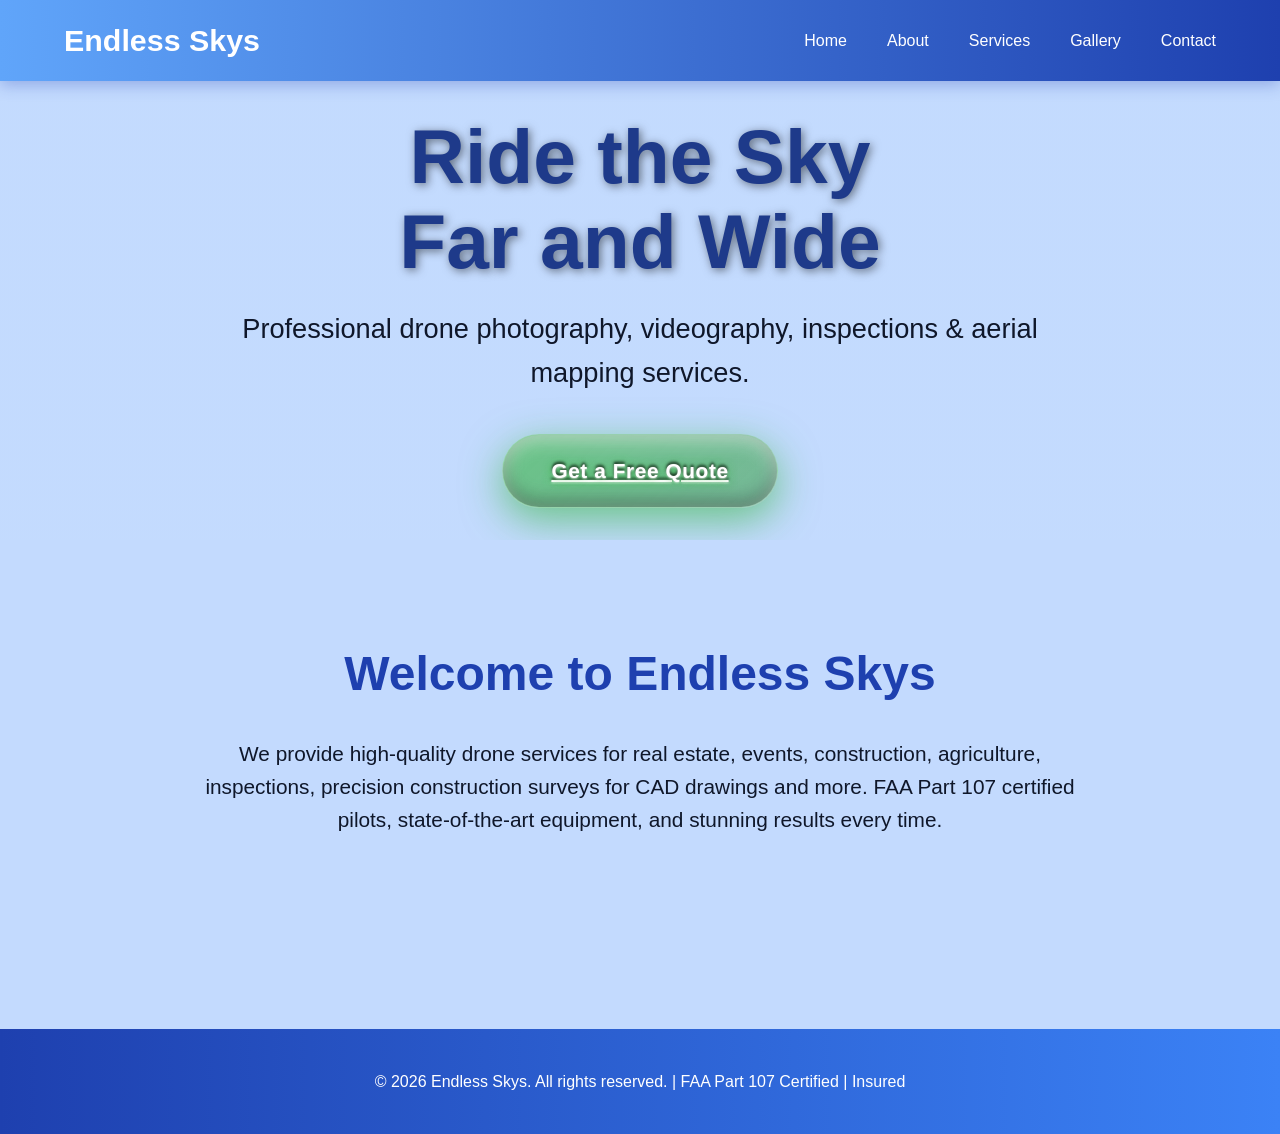
==== index.html @ 069f16f9 "Add files via upload" ====
<!DOCTYPE html>
<html lang="en">
<head>
  <meta charset="UTF-8" />
  <meta name="viewport" content="width=device-width, initial-scale=1.0"/>
  <title>Endless Skys - Professional Drone Services</title>
  <link rel="stylesheet" href="style.css"/>
</head>
<body>

  <header>
    <nav>
      <div class="logo">Endless Skys</div>
      <ul class="nav-links">
        <li><a href="index.html">Home</a></li>
        <li><a href="about.html">About</a></li>
        <li><a href="services.html">Services</a></li>
        <li><a href="gallery.html">Gallery</a></li>
        <li><a href="contact.html">Contact</a></li>
      </ul>
    </nav>
  </header>

  <section class="hero">
    <video class="hero-video" autoplay muted loop playsinline>
      <source src="Mini4.mp4" type="video/mp4">
      <!-- Fallback static image if video fails to load -->
      <img src="sky-hero.jpg" alt="Aerial drone view background">
    </video>

    <div class="hero-content">
      <h1>Ride the Sky<br>Far and Wide</h1>
      <p>Professional drone photography, videography, inspections & aerial mapping services.</p>
      <a href="contact.html" class="btn">Get a Free Quote</a>
    </div>
  </section>

  <section id="intro">
    <h2>Welcome to Endless Skys</h2>
    <p>We provide high-quality drone services for real estate, events, construction, agriculture, inspections, precision construction surveys for CAD drawings and more. FAA Part 107 certified pilots, state-of-the-art equipment, and stunning results every time.</p>
  </section>

  <!-- Future sections: e.g., services teaser, testimonials -->

  <footer>
    <p>&copy; 2026 Endless Skys. All rights reserved. | FAA Part 107 Certified | Insured</p>
  </footer>

  <script>
 // List of your backgrounds (update paths as needed)
  const backgrounds = [
    { type: 'video', src: 'assets/backgrounds/Mini4.mp4' },
    { type: 'video', src: 'assets/backgrounds/Matrice4TD.mp4' },
    { type: 'image', src: 'assets/backgrounds/sky-hero.jpg' },
    { type: 'image', src: 'assets/backgrounds/aerial-farm.jpg' },
    { type: 'image', src: 'assets/backgrounds/blue-sky-drone.jpg' },
    { type: 'video', src: 'assets/backgrounds/Drone-over-fields.mp4' },
    { type: 'video', src: 'assets/backgrounds/Forest Drone Hover.mp4' },
    { type: 'video', src: 'assets/backgrounds/mountian-aerial-loop.mp4' },
    { type: 'video', src: 'assets/backgrounds/ocean-drone-pan.mp4' },
    { type: 'video', src: 'assets/backgrounds/sunset-drone-flyover.mp4' },
    { type: 'video', src: 'assets/backgrounds/waterfall flight.mp4' },
    { type: 'video', src: 'assets/backgrounds/motorcycle-chase.mp4' },
     // Add 7–10 more here (mix of .mp4 and .jpg)
  ];


  // Avoid repeating the previous page's background
  let lastUsed = localStorage.getItem('lastBackground') || '';
  let available = backgrounds.filter(b => b.src !== lastUsed);
  if (available.length === 0) available = backgrounds;

  const chosen = available[Math.floor(Math.random() * available.length)];
  localStorage.setItem('lastBackground', chosen.src);

  // Apply when page is ready
  document.addEventListener('DOMContentLoaded', () => {
    const hero = document.querySelector('.hero');
    if (!hero) return;

    if (chosen.type === 'video') {
      const videoHTML = `
        <video class="hero-video" autoplay muted loop playsinline>
          <source src="${chosen.src}" type="video/mp4">
          <img src="assets/backgrounds/sky-hero.jpg" alt="Fallback aerial view">
        </video>
      `;
      hero.insertAdjacentHTML('afterbegin', videoHTML);
    } else {
      hero.style.background = `linear-gradient(rgba(195, 218, 254, 0.55), rgba(195, 218, 254, 0.55)), url('${chosen.src}') center/cover no-repeat fixed`;
    }
  });
</script>
</body>
</html>
---- style.css ----
/* style.css - Endless Skys Drone Services Theme */

/* Reset and base */
* {
  margin: 0;
  padding: 0;
  box-sizing: border-box;
}

body {
  font-family: 'Segoe UI', Tahoma, Geneva, Verdana, sans-serif;
  background-color: #c3dafe;
  color: #0f172a;
  line-height: 1.6;
  padding-top: 90px;
}

/* Header */
header {
  background: linear-gradient(to right, #60a5fa, #1e40af);
  position: fixed;
  width: 100%;
  top: 0;
  z-index: 1000;
  padding: 1rem 5%;
  box-shadow: 0 4px 15px rgba(30, 64, 175, 0.3);
}

nav {
  display: flex;
  justify-content: space-between;
  align-items: center;
  max-width: 1400px;
  margin: 0 auto;
}

.logo {
  font-size: 1.9rem;
  font-weight: bold;
  color: white;
}

.nav-links {
  list-style: none;
  display: flex;
  gap: 2.5rem;
}

.nav-links a {
  color: white;
  text-decoration: none;
  font-weight: 500;
  transition: color 0.3s;
}

.nav-links a:hover {
  color: #bfdbfe;
}

/* Hero section – reduced height to show form on load */
.hero {
  position: relative;
  height: 50vh;                 /* ← Reduced to 50vh so form is visible near top */
  min-height: 400px;
  overflow: hidden;
  display: flex;
  align-items: center;
  justify-content: center;
  text-align: center;
  padding: 0 5%;
}

/* Video background (stationary) */
.hero-video {
  position: fixed;
  top: 0;
  left: 0;
  width: 100vw;
  height: 100vh;
  object-fit: cover;
  z-index: -2;
  pointer-events: none;
}

/* Overlay */
.hero::before {
  content: "";
  position: absolute;
  top: 0;
  left: 0;
  width: 100%;
  height: 100%;
  background: rgba(195, 218, 254, 0.55);
  z-index: -1;
}

.hero-content {
  position: relative;
  z-index: 1;
  max-width: 900px;
  padding-bottom: 0.5rem;      /* Tight spacing under header text */
}

.hero h1 {
  font-size: 4.8rem;
  margin-bottom: 1.5rem;
  color: #1e3a8a;
  line-height: 1.1;
  text-shadow: 2px 2px 10px rgba(0,0,0,0.5);
}

.hero p {
  font-size: 1.7rem;
  margin-bottom: 2.5rem;
  max-width: 800px;
  margin-left: auto;
  margin-right: auto;
}

/* Button */
.btn {
  display: inline-block;
  background: linear-gradient(135deg, rgba(31, 176, 36, 0.55), rgba(25, 140, 29, 0.45));
  color: white;
  padding: 1.2rem 3rem;
  border-radius: 50px;
  font-weight: bold;
  font-size: 1.3rem;
  backdrop-filter: blur(16px);
  -webkit-backdrop-filter: blur(16px);
  border: 1px solid rgba(255, 255, 255, 0.28);
  box-shadow: 0 12px 40px rgba(31, 176, 36, 0.55),
              inset 0 6px 18px rgba(255, 255, 255, 0.50),
              inset 0 -6px 18px rgba(0, 0, 0, 0.38);
  transition: all 0.3s ease;
  text-shadow: 0 1px 2px rgba(255, 255, 255, 0.65),
               0 -2px 3px rgba(0, 0, 0, 0.85),
               0 0 10px rgba(31, 176, 36, 0.75);
  letter-spacing: 0.6px;
  cursor: pointer;
}

.btn:hover {
  transform: translateY(-5px);
  box-shadow: 0 20px 60px rgba(31, 176, 36, 0.75),
              inset 0 8px 22px rgba(255, 255, 255, 0.60),
              inset 0 -8px 22px rgba(0, 0, 0, 0.45);
  background: linear-gradient(135deg, rgba(31, 176, 36, 0.65), rgba(25, 140, 29, 0.55));
}

.btn:active {
  transform: translateY(2px);
  box-shadow: 0 6px 20px rgba(31, 176, 36, 0.45),
              inset 0 8px 28px rgba(0, 0, 0, 0.55),
              inset 0 -4px 14px rgba(255, 255, 255, 0.35);
}

/* Intro section */
#intro {
  padding: 6rem 5% 8rem;
  text-align: center;
  max-width: 1200px;
  margin: 0 auto;
}

#intro h2 {
  font-size: 3rem;
  margin-bottom: 1.5rem;
  color: #1e40af;
}

#intro p {
  font-size: 1.3rem;
  max-width: 900px;
  margin: 0 auto;
}

/* Footer */
footer {
  background: linear-gradient(to right, #1e40af, #3b82f6);
  text-align: center;
  padding: 2.5rem 5%;
  color: white;
  margin-top: 4rem;
}

/* Contact page specific */
.contact-section {
  padding: 1rem 5% 6rem; /* Reduced top padding – form closer to header */
  max-width: 900px;
  margin: 0 auto;
  text-align: center;
}

/* Mobile fallback & adjustments */
@media (max-width: 768px) {
  nav {
    flex-direction: column;
    gap: 1rem;
  }
  .nav-links {
    flex-direction: column;
    gap: 1rem;
    background: rgba(30, 64, 175, 0.9);
    padding: 1rem;
    width: 100%;
  }
  .hero h1 {
    font-size: 3.5rem;
  }
  .hero p {
    font-size: 1.4rem;
  }
  .hero-video {
    display: none;
  }
  .hero {
    height: 45vh;                /* Shorter on mobile for form visibility */
    min-height: 350px;
    background: linear-gradient(rgba(195, 218, 254, 0.55), rgba(195, 218, 254, 0.55)),
                url('assets/backgrounds/sky-hero.jpg') center/cover no-repeat fixed;
  }
  .hero-content {
    padding-bottom: 0.5rem;
  }
  .contact-section {
    padding: 0.5rem 5% 6rem;    /* Almost no top gap on phones */
  }
}
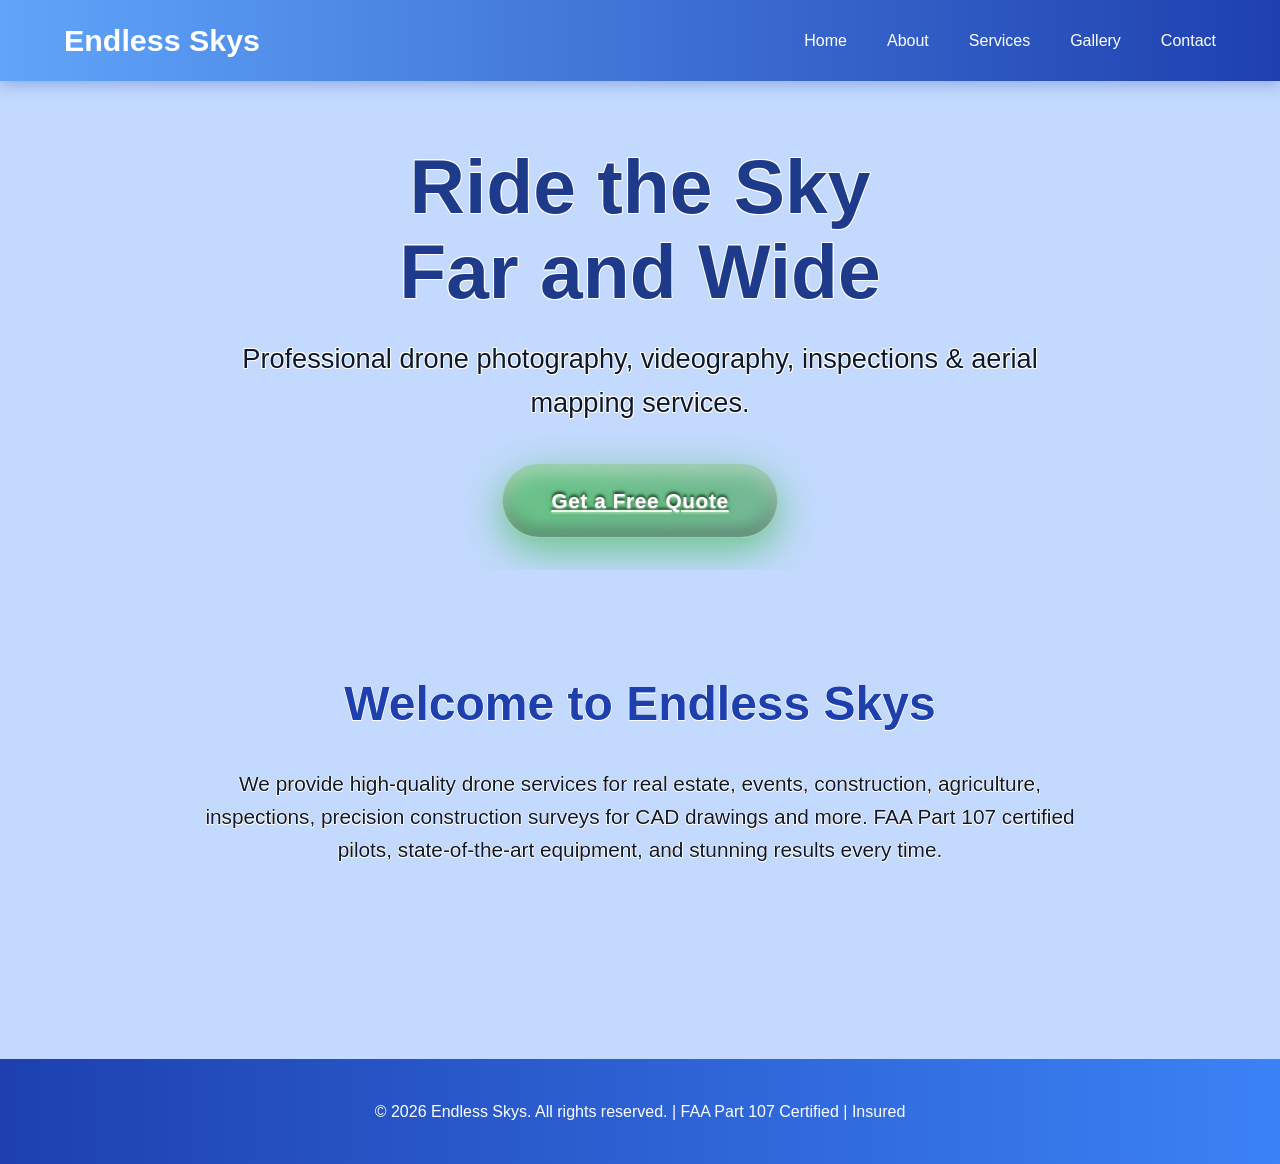
==== commit ff0c04c7: "Cleaned up nesting + pushed latest site updates including gallery.html and assets" ====
--- a/index.html
+++ b/index.html
@@ -46,23 +46,21 @@
     <p>&copy; 2026 Endless Skys. All rights reserved. | FAA Part 107 Certified | Insured</p>
   </footer>
 
-  <script>
- // List of your backgrounds (update paths as needed)
-  const backgrounds = [
-    { type: 'video', src: 'assets/backgrounds/Mini4.mp4' },
-    { type: 'video', src: 'assets/backgrounds/Matrice4TD.mp4' },
-    { type: 'image', src: 'assets/backgrounds/sky-hero.jpg' },
-    { type: 'image', src: 'assets/backgrounds/aerial-farm.jpg' },
-    { type: 'image', src: 'assets/backgrounds/blue-sky-drone.jpg' },
-    { type: 'video', src: 'assets/backgrounds/Drone-over-fields.mp4' },
-    { type: 'video', src: 'assets/backgrounds/Forest Drone Hover.mp4' },
-    { type: 'video', src: 'assets/backgrounds/mountian-aerial-loop.mp4' },
-    { type: 'video', src: 'assets/backgrounds/ocean-drone-pan.mp4' },
-    { type: 'video', src: 'assets/backgrounds/sunset-drone-flyover.mp4' },
-    { type: 'video', src: 'assets/backgrounds/waterfall flight.mp4' },
-    { type: 'video', src: 'assets/backgrounds/motorcycle-chase.mp4' },
-     // Add 7–10 more here (mix of .mp4 and .jpg)
-  ];
+    <script>
+    const backgrounds = [
+      { type: 'video', src: 'assets/backgrounds/Mini4.mp4' },
+      { type: 'video', src: 'assets/backgrounds/Matrice4TD.mp4' },
+      { type: 'image', src: 'assets/backgrounds/sky-hero.jpg' },
+      { type: 'image', src: 'assets/backgrounds/aerial-farm.jpg' },
+      { type: 'image', src: 'assets/backgrounds/blue-sky-drone.jpg' },
+      { type: 'video', src: 'assets/backgrounds/Drone-over-fields.mp4' },
+      { type: 'video', src: 'assets/backgrounds/forest-drone-hover.mp4' },
+      { type: 'video', src: 'assets/backgrounds/mountian-aerial-loop.mp4' },
+      { type: 'video', src: 'assets/backgrounds/ocean-drone-pan.mp4' },
+      { type: 'video', src: 'assets/backgrounds/sunset-drone-flyover.mp4' },
+      { type: 'video', src: 'assets/backgrounds/waterfall-flight.mp4' },
+      { type: 'video', src: 'assets/backgrounds/motorcycle-chase.mp4' },
+    ];
 
 
   // Avoid repeating the previous page's background
--- a/style.css
+++ b/style.css
@@ -1,4 +1,24 @@
 /* style.css - Endless Skys Drone Services Theme */
+
+/* Global solid white 0.5px outline on ALL text in body for readability */
+body, 
+body * {
+  text-shadow: 
+    -0.5px -0.5px 0 #fff,  
+     0.5px -0.5px 0 #fff,
+    -0.5px  0.5px 0 #fff,
+     0.5px  0.5px 0 #fff,
+    -0.5px  0   0 #fff,
+     0.5px  0   0 #fff,
+     0   -0.5px 0 #fff,
+     0    0.5px 0 #fff;
+}
+
+/* Remove outline from header and footer text only */
+header, header *,
+footer, footer * {
+  text-shadow: none;
+}
 
 /* Reset and base */
 * {
@@ -12,7 +32,7 @@
   background-color: #c3dafe;
   color: #0f172a;
   line-height: 1.6;
-  padding-top: 90px;
+  padding-top: 120px;
 }
 
 /* Header */
@@ -57,10 +77,10 @@
   color: #bfdbfe;
 }
 
-/* Hero section – reduced height to show form on load */
+/* Hero section – reduced height */
 .hero {
   position: relative;
-  height: 50vh;                 /* ← Reduced to 50vh so form is visible near top */
+  height: 50vh;
   min-height: 400px;
   overflow: hidden;
   display: flex;
@@ -98,7 +118,7 @@
   position: relative;
   z-index: 1;
   max-width: 900px;
-  padding-bottom: 0.5rem;      /* Tight spacing under header text */
+  padding-bottom: 0.5rem;
 }
 
 .hero h1 {
@@ -106,7 +126,16 @@
   margin-bottom: 1.5rem;
   color: #1e3a8a;
   line-height: 1.1;
-  text-shadow: 2px 2px 10px rgba(0,0,0,0.5);
+  /* Slightly thicker 0.8px white solid outline for main heading */
+  text-shadow: 
+    -0.8px -0.8px 0 #fff,  
+     0.8px -0.8px 0 #fff,
+    -0.8px  0.8px 0 #fff,
+     0.8px  0.8px 0 #fff,
+    -0.8px  0   0 #fff,
+     0.8px  0   0 #fff,
+     0   -0.8px 0 #fff,
+     0    0.8px 0 #fff;
 }
 
 .hero p {
@@ -115,6 +144,16 @@
   max-width: 800px;
   margin-left: auto;
   margin-right: auto;
+  /* 0.8px white solid outline for paragraph text in hero */
+  text-shadow: 
+    -0.8px -0.8px 0 #fff,  
+     0.8px -0.8px 0 #fff,
+    -0.8px  0.8px 0 #fff,
+     0.8px  0.8px 0 #fff,
+    -0.8px  0   0 #fff,
+     0.8px  0   0 #fff,
+     0   -0.8px 0 #fff,
+     0    0.8px 0 #fff;
 }
 
 /* Button */
@@ -186,10 +225,20 @@
 
 /* Contact page specific */
 .contact-section {
-  padding: 1rem 5% 6rem; /* Reduced top padding – form closer to header */
+  padding: 1rem 5% 6rem;
   max-width: 900px;
   margin: 0 auto;
   text-align: center;
+}
+
+/* Gallery page – extra clearance so top row is below header */
+.gallery {
+  padding: 120px 5% 6rem;
+  max-width: 1400px;
+  margin: 0 auto;
+  display: grid;
+  grid-template-columns: repeat(auto-fit, minmax(320px, 1fr));
+  gap: 1.5rem;
 }
 
 /* Mobile fallback & adjustments */
@@ -215,7 +264,7 @@
     display: none;
   }
   .hero {
-    height: 45vh;                /* Shorter on mobile for form visibility */
+    height: 45vh;
     min-height: 350px;
     background: linear-gradient(rgba(195, 218, 254, 0.55), rgba(195, 218, 254, 0.55)),
                 url('assets/backgrounds/sky-hero.jpg') center/cover no-repeat fixed;
@@ -224,6 +273,9 @@
     padding-bottom: 0.5rem;
   }
   .contact-section {
-    padding: 0.5rem 5% 6rem;    /* Almost no top gap on phones */
+    padding: 0.5rem 5% 6rem;
+  }
+  .gallery {
+    padding-top: 100px;
   }
 }
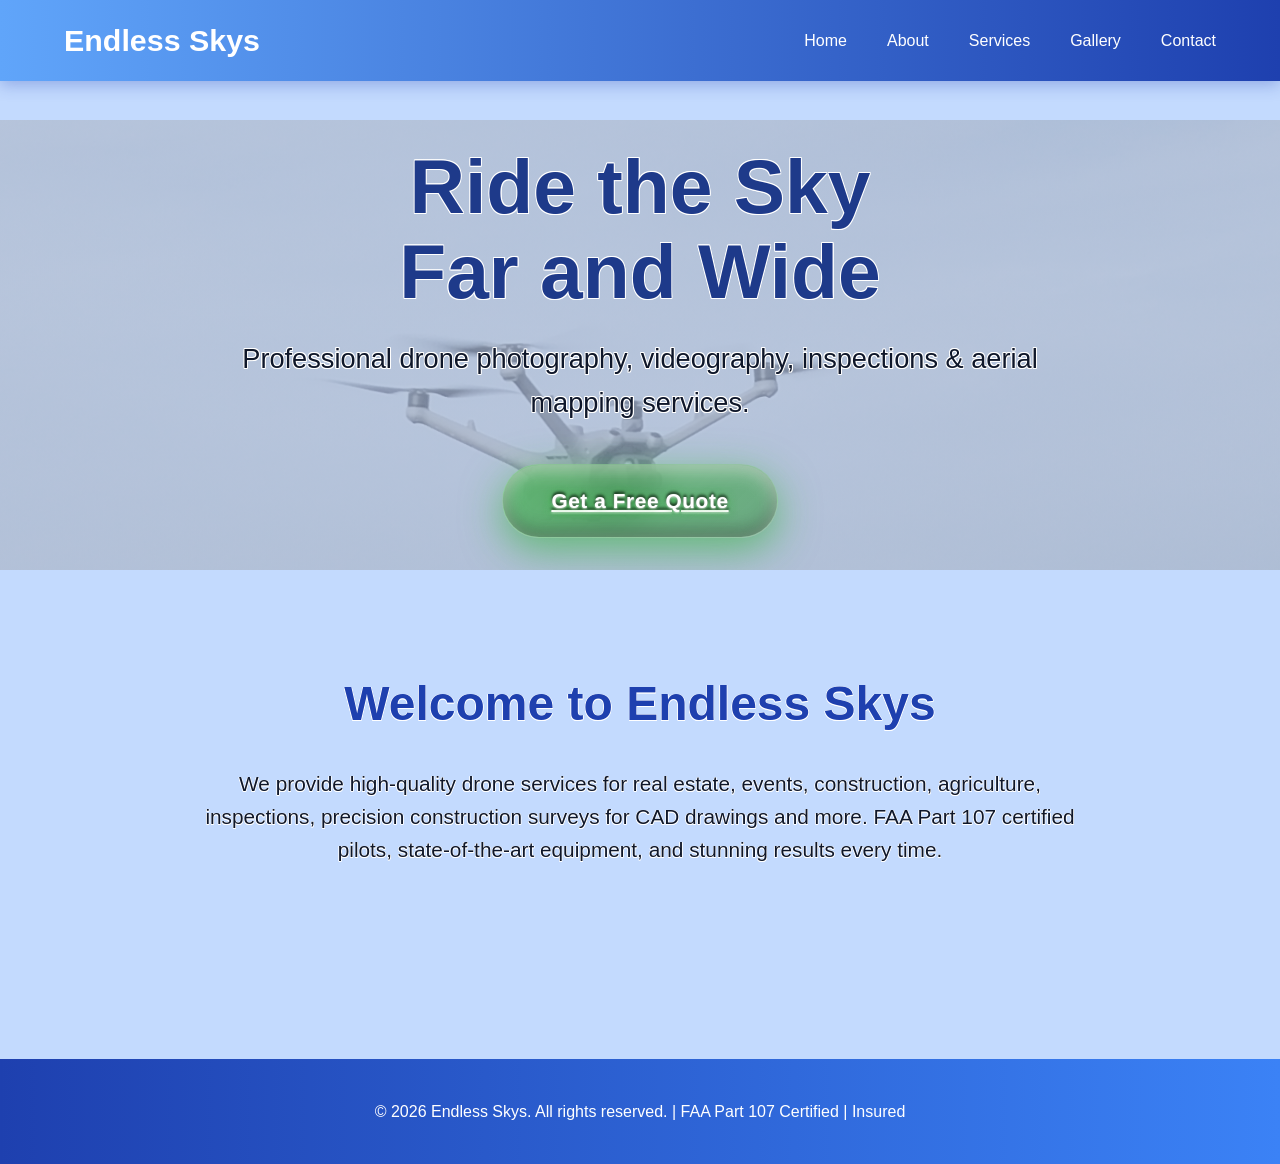
==== commit f98b2700: "Finalized mobile hamburger menu across all pages + moved background logic to script.js + CSS refinem" ====
--- a/index.html
+++ b/index.html
@@ -1,93 +1,55 @@
 <!DOCTYPE html>
 <html lang="en">
 <head>
-  <meta charset="UTF-8" />
-  <meta name="viewport" content="width=device-width, initial-scale=1.0"/>
-  <title>Endless Skys - Professional Drone Services</title>
-  <link rel="stylesheet" href="style.css"/>
+<meta charset="UTF-8" />
+<meta name="viewport" content="width=device-width, initial-scale=1.0"/>
+<title>Endless Skys - Professional Drone Services</title>
+<link rel="stylesheet" href="style.css"/>
 </head>
 <body>
+<header>
+<nav>
+<div class="logo">Endless Skys</div>
 
-  <header>
-    <nav>
-      <div class="logo">Endless Skys</div>
-      <ul class="nav-links">
-        <li><a href="index.html">Home</a></li>
-        <li><a href="about.html">About</a></li>
-        <li><a href="services.html">Services</a></li>
-        <li><a href="gallery.html">Gallery</a></li>
-        <li><a href="contact.html">Contact</a></li>
-      </ul>
-    </nav>
-  </header>
+<!-- Hamburger menu icon (only visible on mobile) -->
+<div class="hamburger">
+  <span></span>
+  <span></span>
+  <span></span>
+</div>
 
-  <section class="hero">
-    <video class="hero-video" autoplay muted loop playsinline>
-      <source src="Mini4.mp4" type="video/mp4">
-      <!-- Fallback static image if video fails to load -->
-      <img src="sky-hero.jpg" alt="Aerial drone view background">
-    </video>
+<ul class="nav-links">
+<li><a href="index.html">Home</a></li>
+<li><a href="about.html">About</a></li>
+<li><a href="services.html">Services</a></li>
+<li><a href="gallery.html">Gallery</a></li>
+<li><a href="contact.html">Contact</a></li>
+</ul>
+</nav>
+</header>
 
-    <div class="hero-content">
-      <h1>Ride the Sky<br>Far and Wide</h1>
-      <p>Professional drone photography, videography, inspections & aerial mapping services.</p>
-      <a href="contact.html" class="btn">Get a Free Quote</a>
-    </div>
-  </section>
+<section class="hero">
+<!-- Background handled by script.js -->
+<div class="hero-content">
+<h1>Ride the Sky<br>Far and Wide</h1>
+<p>Professional drone photography, videography, inspections & aerial mapping services.</p>
+<a href="contact.html" class="btn">Get a Free Quote</a>
+</div>
+</section>
 
-  <section id="intro">
-    <h2>Welcome to Endless Skys</h2>
-    <p>We provide high-quality drone services for real estate, events, construction, agriculture, inspections, precision construction surveys for CAD drawings and more. FAA Part 107 certified pilots, state-of-the-art equipment, and stunning results every time.</p>
-  </section>
+<section id="intro">
+<h2>Welcome to Endless Skys</h2>
+<p>We provide high-quality drone services for real estate, events, construction, agriculture, inspections, precision construction surveys for CAD drawings and more. FAA Part 107 certified pilots, state-of-the-art equipment, and stunning results every time.</p>
+</section>
 
-  <!-- Future sections: e.g., services teaser, testimonials -->
+<!-- Future sections: e.g., services teaser, testimonials -->
 
-  <footer>
-    <p>&copy; 2026 Endless Skys. All rights reserved. | FAA Part 107 Certified | Insured</p>
-  </footer>
+<footer>
+<p>&copy; 2026 Endless Skys. All rights reserved. | FAA Part 107 Certified | Insured</p>
+</footer>
 
-    <script>
-    const backgrounds = [
-      { type: 'video', src: 'assets/backgrounds/Mini4.mp4' },
-      { type: 'video', src: 'assets/backgrounds/Matrice4TD.mp4' },
-      { type: 'image', src: 'assets/backgrounds/sky-hero.jpg' },
-      { type: 'image', src: 'assets/backgrounds/aerial-farm.jpg' },
-      { type: 'image', src: 'assets/backgrounds/blue-sky-drone.jpg' },
-      { type: 'video', src: 'assets/backgrounds/Drone-over-fields.mp4' },
-      { type: 'video', src: 'assets/backgrounds/forest-drone-hover.mp4' },
-      { type: 'video', src: 'assets/backgrounds/mountian-aerial-loop.mp4' },
-      { type: 'video', src: 'assets/backgrounds/ocean-drone-pan.mp4' },
-      { type: 'video', src: 'assets/backgrounds/sunset-drone-flyover.mp4' },
-      { type: 'video', src: 'assets/backgrounds/waterfall-flight.mp4' },
-      { type: 'video', src: 'assets/backgrounds/motorcycle-chase.mp4' },
-    ];
+<!-- Shared script.js (handles backgrounds + hamburger menu) -->
+<script src="script.js"></script>
 
-
-  // Avoid repeating the previous page's background
-  let lastUsed = localStorage.getItem('lastBackground') || '';
-  let available = backgrounds.filter(b => b.src !== lastUsed);
-  if (available.length === 0) available = backgrounds;
-
-  const chosen = available[Math.floor(Math.random() * available.length)];
-  localStorage.setItem('lastBackground', chosen.src);
-
-  // Apply when page is ready
-  document.addEventListener('DOMContentLoaded', () => {
-    const hero = document.querySelector('.hero');
-    if (!hero) return;
-
-    if (chosen.type === 'video') {
-      const videoHTML = `
-        <video class="hero-video" autoplay muted loop playsinline>
-          <source src="${chosen.src}" type="video/mp4">
-          <img src="assets/backgrounds/sky-hero.jpg" alt="Fallback aerial view">
-        </video>
-      `;
-      hero.insertAdjacentHTML('afterbegin', videoHTML);
-    } else {
-      hero.style.background = `linear-gradient(rgba(195, 218, 254, 0.55), rgba(195, 218, 254, 0.55)), url('${chosen.src}') center/cover no-repeat fixed`;
-    }
-  });
-</script>
 </body>
 </html>
--- a/style.css
+++ b/style.css
@@ -1,8 +1,22 @@
 /* style.css - Endless Skys Drone Services Theme */
 
-/* Global solid white 0.5px outline on ALL text in body for readability */
-body, 
-body * {
+/* Reset and base */
+* {
+  margin: 0;
+  padding: 0;
+  box-sizing: border-box;
+}
+
+body {
+  font-family: 'Segoe UI', Tahoma, Geneva, Verdana, sans-serif;
+  background-color: #c3dafe;
+  color: #0f172a;
+  line-height: 1.6;
+  padding-top: 120px;
+}
+
+/* Global solid white outline on all body text (except header & footer) */
+body, body * {
   text-shadow: 
     -0.5px -0.5px 0 #fff,  
      0.5px -0.5px 0 #fff,
@@ -14,25 +28,10 @@
      0    0.5px 0 #fff;
 }
 
-/* Remove outline from header and footer text only */
+/* Remove outline from header and footer text */
 header, header *,
 footer, footer * {
   text-shadow: none;
-}
-
-/* Reset and base */
-* {
-  margin: 0;
-  padding: 0;
-  box-sizing: border-box;
-}
-
-body {
-  font-family: 'Segoe UI', Tahoma, Geneva, Verdana, sans-serif;
-  background-color: #c3dafe;
-  color: #0f172a;
-  line-height: 1.6;
-  padding-top: 120px;
 }
 
 /* Header */
@@ -60,6 +59,36 @@
   color: white;
 }
 
+/* Hamburger menu button (hidden on desktop, shown on mobile) */
+.hamburger {
+  display: none;
+  flex-direction: column;
+  justify-content: space-around;
+  width: 30px;
+  height: 25px;
+  cursor: pointer;
+}
+
+.hamburger span {
+  width: 100%;
+  height: 3px;
+  background: white;
+  border-radius: 10px;
+  transition: all 0.3s;
+}
+
+/* Hamburger to X animation when menu is open */
+.hamburger.active span:nth-child(1) {
+  transform: rotate(45deg) translate(5px, 5px);
+}
+.hamburger.active span:nth-child(2) {
+  opacity: 0;
+}
+.hamburger.active span:nth-child(3) {
+  transform: rotate(-45deg) translate(7px, -6px);
+}
+
+/* Nav links */
 .nav-links {
   list-style: none;
   display: flex;
@@ -77,7 +106,7 @@
   color: #bfdbfe;
 }
 
-/* Hero section – reduced height */
+/* Hero section */
 .hero {
   position: relative;
   height: 50vh;
@@ -90,7 +119,6 @@
   padding: 0 5%;
 }
 
-/* Video background (stationary) */
 .hero-video {
   position: fixed;
   top: 0;
@@ -102,7 +130,6 @@
   pointer-events: none;
 }
 
-/* Overlay */
 .hero::before {
   content: "";
   position: absolute;
@@ -126,7 +153,6 @@
   margin-bottom: 1.5rem;
   color: #1e3a8a;
   line-height: 1.1;
-  /* Slightly thicker 0.8px white solid outline for main heading */
   text-shadow: 
     -0.8px -0.8px 0 #fff,  
      0.8px -0.8px 0 #fff,
@@ -144,7 +170,6 @@
   max-width: 800px;
   margin-left: auto;
   margin-right: auto;
-  /* 0.8px white solid outline for paragraph text in hero */
   text-shadow: 
     -0.8px -0.8px 0 #fff,  
      0.8px -0.8px 0 #fff,
@@ -231,7 +256,7 @@
   text-align: center;
 }
 
-/* Gallery page – extra clearance so top row is below header */
+/* Gallery page */
 .gallery {
   padding: 120px 5% 6rem;
   max-width: 1400px;
@@ -241,41 +266,73 @@
   gap: 1.5rem;
 }
 
-/* Mobile fallback & adjustments */
+/* === MOBILE RESPONSIVE === */
 @media (max-width: 768px) {
-  nav {
+  body {
+    padding-top: 80px; /* Reduced top padding on mobile */
+  }
+
+  .hamburger {
+    display: flex; /* Show hamburger on mobile */
+  }
+
+  .nav-links {
+    display: none; /* Hide horizontal nav on mobile */
     flex-direction: column;
-    gap: 1rem;
-  }
-  .nav-links {
-    flex-direction: column;
-    gap: 1rem;
-    background: rgba(30, 64, 175, 0.9);
-    padding: 1rem;
+    gap: 1.5rem;
+    background: rgba(30, 64, 175, 0.95);
+    position: absolute;
+    top: 100%;
+    left: 0;
     width: 100%;
-  }
+    padding: 2rem 5%;
+    box-shadow: 0 4px 10px rgba(0,0,0,0.3);
+  }
+
+  .nav-links.active {
+    display: flex; /* Show when hamburger clicked */
+  }
+
+  .hero {
+    height: 45vh; /* Shorter hero on mobile */
+    min-height: 280px;
+  }
+
   .hero h1 {
-    font-size: 3.5rem;
-  }
+    font-size: 2.8rem; /* Smaller headline */
+  }
+
   .hero p {
-    font-size: 1.4rem;
-  }
-  .hero-video {
-    display: none;
-  }
-  .hero {
-    height: 45vh;
-    min-height: 350px;
-    background: linear-gradient(rgba(195, 218, 254, 0.55), rgba(195, 218, 254, 0.55)),
-                url('assets/backgrounds/sky-hero.jpg') center/cover no-repeat fixed;
-  }
+    font-size: 1.3rem; /* Smaller subtext */
+  }
+
   .hero-content {
-    padding-bottom: 0.5rem;
-  }
-  .contact-section {
-    padding: 0.5rem 5% 6rem;
-  }
+    padding: 0 1rem; /* Less side padding */
+  }
+
   .gallery {
-    padding-top: 100px;
+    padding-top: 80px;
+    gap: 1rem; /* Tighter grid gap */
+  }
+
+  .gallery-item {
+    aspect-ratio: 4 / 3; /* Better proportions on mobile */
+  }
+
+  .contact-section, #intro {
+    padding: 2rem 5% 4rem;
+  }
+
+  /* Slightly thicker outline on mobile for better readability */
+  body, body * {
+    text-shadow: 
+      -0.8px -0.8px 0 #fff,  
+       0.8px -0.8px 0 #fff,
+      -0.8px  0.8px 0 #fff,
+       0.8px  0.8px 0 #fff,
+      -0.8px  0   0 #fff,
+       0.8px  0   0 #fff,
+       0   -0.8px 0 #fff,
+       0    0.8px 0 #fff;
   }
 }
